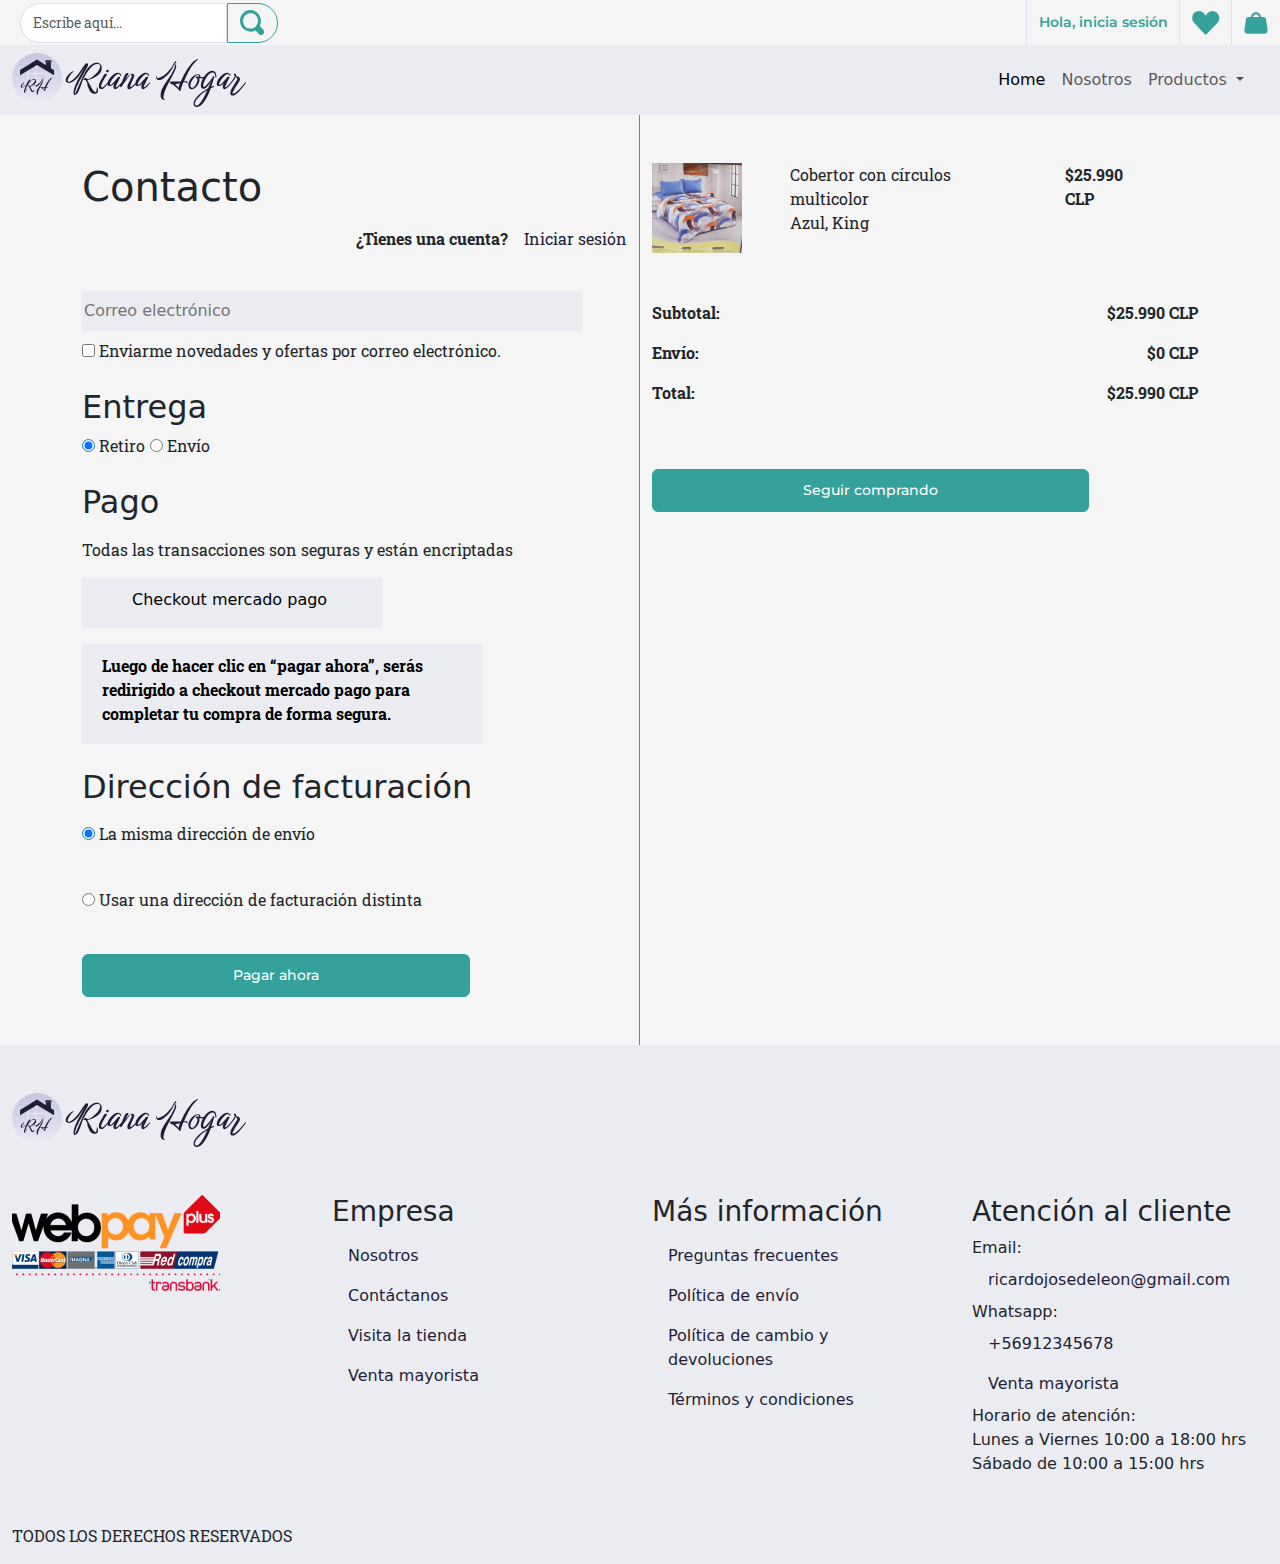
==== carrito.html @ f4df4b5e "Pagina de carrito" ====
<!DOCTYPE html>
<html lang="en">
<head>
    <meta charset="UTF-8">
    <meta name="viewport" content="width=device-width, initial-scale=1.0">
    <title>Carrito</title>
    <link rel="stylesheet" href="assets/scss/styles.css">
</head>
<body>
    <header>
        <nav class="navbar bg-body-tertiary navegadortop">
            <div class="container-fluid p-0 navtop">
              <div class="grupo-busqueda">
                <form class="d-flex busqueda" role="search">
                <input class="form-control me-2" type="search" placeholder="Escribe aquí..." aria-label="Search">
                <button class="btn btn-outline-success buscar" type="submit"><svg xmlns="http://www.w3.org/2000/svg" width="25" height="25" viewBox="0 0 25 25" fill="none"><path d="M10.4587 0.0309255C4.6915 0.0309255 0 4.88624 0 10.8549C0 16.8235 4.6915 21.6788 10.4587 21.6788C12.2218 21.6788 13.955 21.2458 15.4192 20.4109C15.5365 20.5569 15.6665 20.6915 15.8076 20.8129L18.7959 23.9054C19.0718 24.2268 19.4083 24.4863 19.7846 24.6682C20.161 24.8501 20.5693 24.9504 20.9845 24.9631C21.3997 24.9757 21.813 24.9004 22.199 24.7417C22.5851 24.5831 22.9357 24.3445 23.2294 24.0405C23.5231 23.7365 23.7537 23.3737 23.907 22.9741C24.0603 22.5746 24.133 22.1469 24.1208 21.7172C24.1086 21.2875 24.0116 20.8649 23.8359 20.4754C23.6602 20.0859 23.4094 19.7377 23.0989 19.4522L20.1107 16.3596C19.9651 16.2089 19.8049 16.0742 19.6326 15.9576C20.4394 14.4422 20.9474 12.6795 20.9474 10.8239C20.9474 4.85531 16.2559 0 10.4886 0L10.4587 0.0309255ZM10.4587 3.12348C14.6124 3.12348 17.9293 6.55621 17.9293 10.8549C17.9293 12.896 17.2121 14.7824 15.9571 16.1741C15.9272 16.205 15.8973 16.2359 15.8674 16.2668C15.7263 16.3882 15.5962 16.5228 15.4789 16.6689C14.1641 17.9059 12.3712 18.6172 10.4289 18.6172C6.27525 18.6172 2.95833 15.1844 2.95833 10.8858C2.95833 6.58714 6.27525 3.15441 10.4289 3.15441L10.4587 3.12348Z" fill="#34A29B"/></svg></button>
              </form>
              </div>
              <div class="btn-group" role="group" aria-label="Basic outlined example">
                <button type="button" class="btn btn-outline-primary btn-menu">Hola, inicia sesión</button>
                <button type="button" class="btn btn-outline-primary btn-menu"><svg xmlns="http://www.w3.org/2000/svg" width="28" height="24" viewBox="0 0 37 32" fill="none"><path d="M18.1333 29.8412L3.76081 14.9654C2.36745 13.4799 1.5 11.5421 1.5 9.38416C1.5 7.17262 2.37197 5.24394 3.7463 3.81796C5.18136 2.3761 7.03026 1.5 9.06667 1.5C11.1483 1.5 12.9834 2.37527 14.3595 3.78955C15.0977 4.62002 15.7184 5.46846 16.1578 6.11595C16.3783 6.44104 16.5505 6.71153 16.6662 6.89829C16.7239 6.99157 16.7674 7.06371 16.7956 7.11101L16.8261 7.16279L16.8326 7.1738L16.8329 7.17442L16.8331 7.17469L16.8332 7.17492L16.8334 7.17526L16.8335 7.17543L18.1874 9.53039L19.4581 7.13029L19.4584 7.12984L19.4586 7.12934L19.4588 7.12912L19.4588 7.12903L19.459 7.12868L19.4644 7.11862C19.4701 7.10806 19.4797 7.09049 19.4931 7.06645C19.5197 7.01835 19.5613 6.94451 19.617 6.84923C19.7285 6.65836 19.8953 6.38319 20.1103 6.05772C20.5426 5.4032 21.1519 4.5725 21.8796 3.81804C23.3146 2.37614 25.1636 1.5 27.2 1.5C29.2884 1.5 31.1285 2.38091 32.5061 3.80322C33.8993 5.28866 34.7667 7.22637 34.7667 9.38416C34.7667 11.5995 33.8917 13.531 32.5133 14.9577L18.1333 29.8412Z" fill="#34A29B" stroke="#34A29B" stroke-width="3"/></svg></button>
                <button type="button" class="btn btn-outline-primary btn-menu"><svg xmlns="http://www.w3.org/2000/svg" width="24" height="28" viewBox="0 0 36 33" fill="none"><path d="M31.4008 10.358L33.9563 26.9686C34.3003 29.2046 32.5702 31.2211 30.3081 31.2211H5.69202C3.42972 31.2211 1.69971 29.2046 2.04372 26.9686L4.59917 10.358C4.87622 8.55733 6.17812 8.99999 8 8.99999L27.5 9C29.3218 9 31.1238 8.55733 31.4008 10.358Z" fill="#34A29B" stroke="#34A29B" stroke-width="3" stroke-linecap="round" stroke-linejoin="round"/><path d="M24 7.5C24 5.46139 21.5 1.5 18 1.5C14.5 1.5 12 5.46139 12 7.5" stroke="#34A29B" stroke-width="3" stroke-linecap="round" stroke-linejoin="round"/></svg></button>
              </div>
            </div>
        </nav>

        <nav class="navbar navbar-expand-lg navegadorbottom">
            <div class="container-fluid navbottom">
              <a class="navbar-brand p-0" href="#"><img class="iconoriana" src="assets/img/iconoriana.svg" alt="iconoriana"></a>
              <button class="navbar-toggler" type="button" data-bs-toggle="collapse" data-bs-target="#navbarScroll" aria-controls="navbarScroll" aria-expanded="false" aria-label="Toggle navigation">
                <span class="navbar-toggler-icon"></span>
              </button>
              <div class="collapse navbar-collapse justify-content-end" id="navbarScroll">
                <ul class="navbar-nav my-2 my-lg-0 navbar-nav-scroll" style="--bs-scroll-height: 100px;">
                  <li class="nav-item">
                    <a class="nav-link active" aria-current="page" href="#">Home</a>
                  </li>
                  <li class="nav-item">
                    <a class="nav-link" href="#">Nosotros</a>
                  </li>
                  <li class="nav-item dropdown">
                    <a class="nav-link dropdown-toggle" href="#" role="button" data-bs-toggle="dropdown" aria-expanded="false">
                      Productos
                    </a>
                    <ul class="dropdown-menu">
                      <li><a class="dropdown-item" href="#">Especiales</a></li>
                      <li><a class="dropdown-item" href="#">Especiales</a></li>
                      <li><hr class="dropdown-divider"></li>
                      <li><a class="dropdown-item" href="#">Cubrecama</a></li>
                    </ul>
                  </li>
                  <li class="nav-item">
                    <a class="nav-link disabled" aria-disabled="true"></a>
                  </li>
                </ul>
              </div>
            </div>
        </nav>
    </header>
<main>



<div class="container">
    <div class="row">
        <div class="col-md-6 borde">
            <h1 class="mt-5 mb-3">Contacto</h1>
            <div class="d-flex justify-content-end mb-4">
                <p class="d-inline"><strong>¿Tienes una cuenta?</strong></p><a href="#" class="enlace1 d-inline ms-3">Iniciar sesión</a>   
            </div>
            <form action="post">
            <input type="text" placeholder="Correo electrónico" class="d-block correo mb-2">
            <label for="novedades">
                <input type="checkbox" id="novedades">
                Enviarme novedades y ofertas por correo electrónico.
            </label>
            <div class="mt-4">
            <h2>Entrega</h2> 
            <label for="retiro">
                <input type="radio" id="retiro" value="retiro" checked name="opcion" onclick="mostrarSeccion('seccion1')">
                Retiro
            </label>
            <label for="envio">
                <input type="radio" id="envio" value="envio" name="opcion" onclick="mostrarSeccion('seccion2')">
                Envío
            </label>    
            </div>
            <div id="seccion1" class="seccion mt-4 mb-4">
              <input type="text" placeholder="Nombre" class="nombre me-2 mb-3">
              <input type="text" placeholder="Apellido" class="nombre mb-3">
              <input type="text" placeholder="Dirección" class="correo d-block mb-3">
              <input type="text" placeholder="Casa, apartamento, etc (opcional)" class="correo d-block mb-3">
              <input type="text" placeholder="Rut sin guión" class="nombre me-2 mb-3">
              <input type="text" placeholder="Comuna" class="nombre mb-3">
              <select name="region" id="region" class="correo d-block mb-3">
                <option value="arica">Arica y Parinacota</option>
                <option value="tarapaca">Tarapacá</option>
                <option value="antofagasta">Antofagasta</option>
                <option value="atacama">Atacama</option>
                <option value="coquimbo">Coquimbo</option>
                <option value="valparaiso">Valparaíso</option>
                <option value="metropolitana">Metropolitana</option>
                <option value="libertador">Libertador Bernardo O'Higgins</option>
                <option value="maule">Maule</option>
                <option value="ñuble">Ñuble</option>
                <option value="biobio">BioBío</option>
                <option value="araucania">Araucanía</option>
                <option value="rios">Los Ríos</option>
                <option value="lagos">Los Lagos</option>
                <option value="aysen">Aysén</option>
                <option value="magallanes">Magallanes</option>
              </select>
              <input type="text" placeholder="Teléfono" class="nombre">
            </div>
            <div id="seccion2" class="seccion mt-4 mb-4">
                <p><strong>Lugares de retiro</strong></p>
                <p><strong>Hay 1 tienda cerca de tu ubicación.</strong></p>
                <div class="retiro-fondo">
                 <p>Retiro en Santa María local</p>
                 <p>Sta. María 327, 2820000 Rancagua, O'Higgins.</p>
                 <p><strong>Gratis</strong></p>   
                </div>   
            </div>
            <script>
                function mostrarSeccion(idSeccion) {
                    // Ocultar todas las secciones
                    var secciones = document.querySelectorAll('.seccion');
                    secciones.forEach(function(seccion) {
                        seccion.style.display = 'none';
                    });
        
                    // Mostrar la sección correspondiente a la opción seleccionada
                    var seccionMostrar = document.getElementById(idSeccion);
                    seccionMostrar.style.display = 'block';
                }
            </script>
            <h2 class="mb-3 mt-4">Pago</h2>
            <p>Todas las transacciones son seguras y están encriptadas</p>
            <span class="mercado d-block">Checkout mercado pago</span>
            <p class="texto-pagar mt-3"><strong>Luego de hacer clic en “pagar ahora”, serás <br> redirigido a checkout mercado pago para <br> completar tu compra de forma segura.</strong></p>

            <h2 class="mt-4 mb-3">Dirección de facturación</h2>
            <label for="misma">
                <input type="radio" name="opcion2" id="misma" value="misma" checked onclick="mostrarRadio('opcion1')" class="mb-5">
                La misma dirección de envío
            </label>
            <label for="facturacion">
                <input type="radio" name="opcion2" id="facturacion" value="facturacion" onclick="mostrarRadio('opcion2')" class="mb-5">
                Usar una dirección de facturación distinta
            </label>
            <div id="opcion1" class="opcion"></div>
            <div id="opcion2" class="opcion mb-5">
                <input type="text" placeholder="Nombre" class="nombre me-2 mb-3">
              <input type="text" placeholder="Apellido" class="nombre mb-3">
              <input type="text" placeholder="Dirección" class="correo d-block mb-3">
              <input type="text" placeholder="Casa, apartamento, etc (opcional)" class="correo d-block mb-3">
              <input type="text" placeholder="Rut sin guión" class="nombre me-2 mb-3">
              <input type="text" placeholder="Comuna" class="nombre mb-3">
              <select name="region" id="region" class="correo d-block mb-3">
                <option value="arica">Arica y Parinacota</option>
                <option value="tarapaca">Tarapacá</option>
                <option value="antofagasta">Antofagasta</option>
                <option value="atacama">Atacama</option>
                <option value="coquimbo">Coquimbo</option>
                <option value="valparaiso">Valparaíso</option>
                <option value="metropolitana">Metropolitana</option>
                <option value="libertador">Libertador Bernardo O'Higgins</option>
                <option value="maule">Maule</option>
                <option value="ñuble">Ñuble</option>
                <option value="biobio">BioBío</option>
                <option value="araucania">Araucanía</option>
                <option value="rios">Los Ríos</option>
                <option value="lagos">Los Lagos</option>
                <option value="aysen">Aysén</option>
                <option value="magallanes">Magallanes</option>
              </select>
              <input type="text" placeholder="Teléfono" class="nombre mb-3">
                <label for="box">
                    <input type="checkbox" id="box">
                    Guardar mi información y consultar más rápidamente la próxima vez
                </label>  
            </div>
            <script>
                function mostrarRadio(idSeccion) {
                    // Ocultar todas las secciones
                    var secciones = document.querySelectorAll('.opcion');
                    secciones.forEach(function(opcion) {
                        opcion.style.display = 'none';
                    });
        
                    // Mostrar la sección correspondiente a la opción seleccionada
                    var seccionRadio = document.getElementById(idSeccion);
                    seccionRadio.style.display = 'block';
                }
            </script>
            </form>
            <a href="#" class="btn btn-primary texto-blanco padding2 mb-5">Pagar ahora</a>
        </div>
        <div class="col-md-6">
            <div class="d-flex mt-5">
              <img src="assets/img/cobertor-peque.png" alt="" class="me-5">
            <p class="me-5">Cobertor con círculos multicolor <br> Azul, King</p>
            <p class="me-5"><strong>$25.990 CLP</strong></p>  
            </div>
            <div class="mt-5">
               <div class="d-flex justify-content-between">
                <p><strong>Subtotal:</strong></p>
                <p><strong>$25.990 CLP</strong></p>
            </div>

            <div class="d-flex justify-content-between">
                <p><strong>Envío:</strong></p>
                <p><strong>$0 CLP</strong></p>
            </div>

            <div class="d-flex justify-content-between">
                <p><strong>Total:</strong></p>
                <p><strong>$25.990 CLP</strong></p>
            </div> 
            <a href="index.html" class="btn btn-primary texto-blanco padding2 mt-5">Seguir comprando</a>
            </div>
             

            
        </div>
    </div>
</div>
</main>
<footer>
    <div class="container-fluid">
      <div class="row pb-5 pt-5">
        <div class="col-md-3">
          <img src="assets/img/iconoriana.svg" alt="icono riana"> 
        </div>
      </div>
        <div class="row pb-5">
          <div class="col-md-3">
            <img src="assets/img/webpay.png" alt="webpay">
          </div>
          <div class="col-md-3">
            <h3>Empresa</h3>
            <ul class="nav flex-column">
              <li class="nav-item">
                <a class="nav-link active" aria-current="page" href="#">Nosotros</a>
              </li>
              <li class="nav-item">
                <a class="nav-link" href="#">Contáctanos</a>
              </li>
              <li class="nav-item">
                <a class="nav-link" href="#">Visita la tienda</a>
              </li>
              <li class="nav-item">
                <a class="nav-link" href="#">Venta mayorista</a>
              </li>
            </ul>
          </div>
          <div class="col-md-3">
            <h3>Más información</h3>
            <ul class="nav flex-column">
              <li class="nav-item">
                <a class="nav-link active" aria-current="page" href="#">Preguntas frecuentes</a>
              </li>
              <li class="nav-item">
                <a class="nav-link" href="#">Política de envío</a>
              </li>
              <li class="nav-item">
                <a class="nav-link" href="#">Política de cambio y devoluciones</a>
              </li>
              <li class="nav-item">
                <a class="nav-link" href="#">Términos y condiciones</a>
              </li>
            </ul>
          </div>
          <div class="col-md-3"> 
            <h3>Atención al cliente</h3>
            <ul class="nav flex-column">
              <li class="nav-item">
                Email: <a class="nav-link active" aria-current="page" href="mailto:ricardojosedeleon@gmail.com">ricardojosedeleon@gmail.com</a>
              </li>
              
              <li class="nav-item">
               Whatsapp: <a class="nav-link" href="tel:+56912345678">+56912345678</a>
              </li>
              <li class="nav-item">
                <a class="nav-link" href="#">Venta mayorista</a>
              </li>
              <li class="nav-item">
                Horario de atención: <br> Lunes a Viernes 10:00 a 18:00 hrs <br> Sábado de 10:00 a 15:00 hrs
              </li>
            </ul>
          </div>
        </div>
        <div class="row">
          <div class="col-md-3">
            <a href="#"><i class="fa-brands fa-instagram" style="color: #1f1d38;"></i></a>
            <a href="#"></a>
          </div>
        </div>
        <div class="row">
          <div class="col-md-3">
            <p>TODOS LOS DERECHOS RESERVADOS</p>

          </div>

        </div>
    </div>
   
  </footer>
</body>
</html>
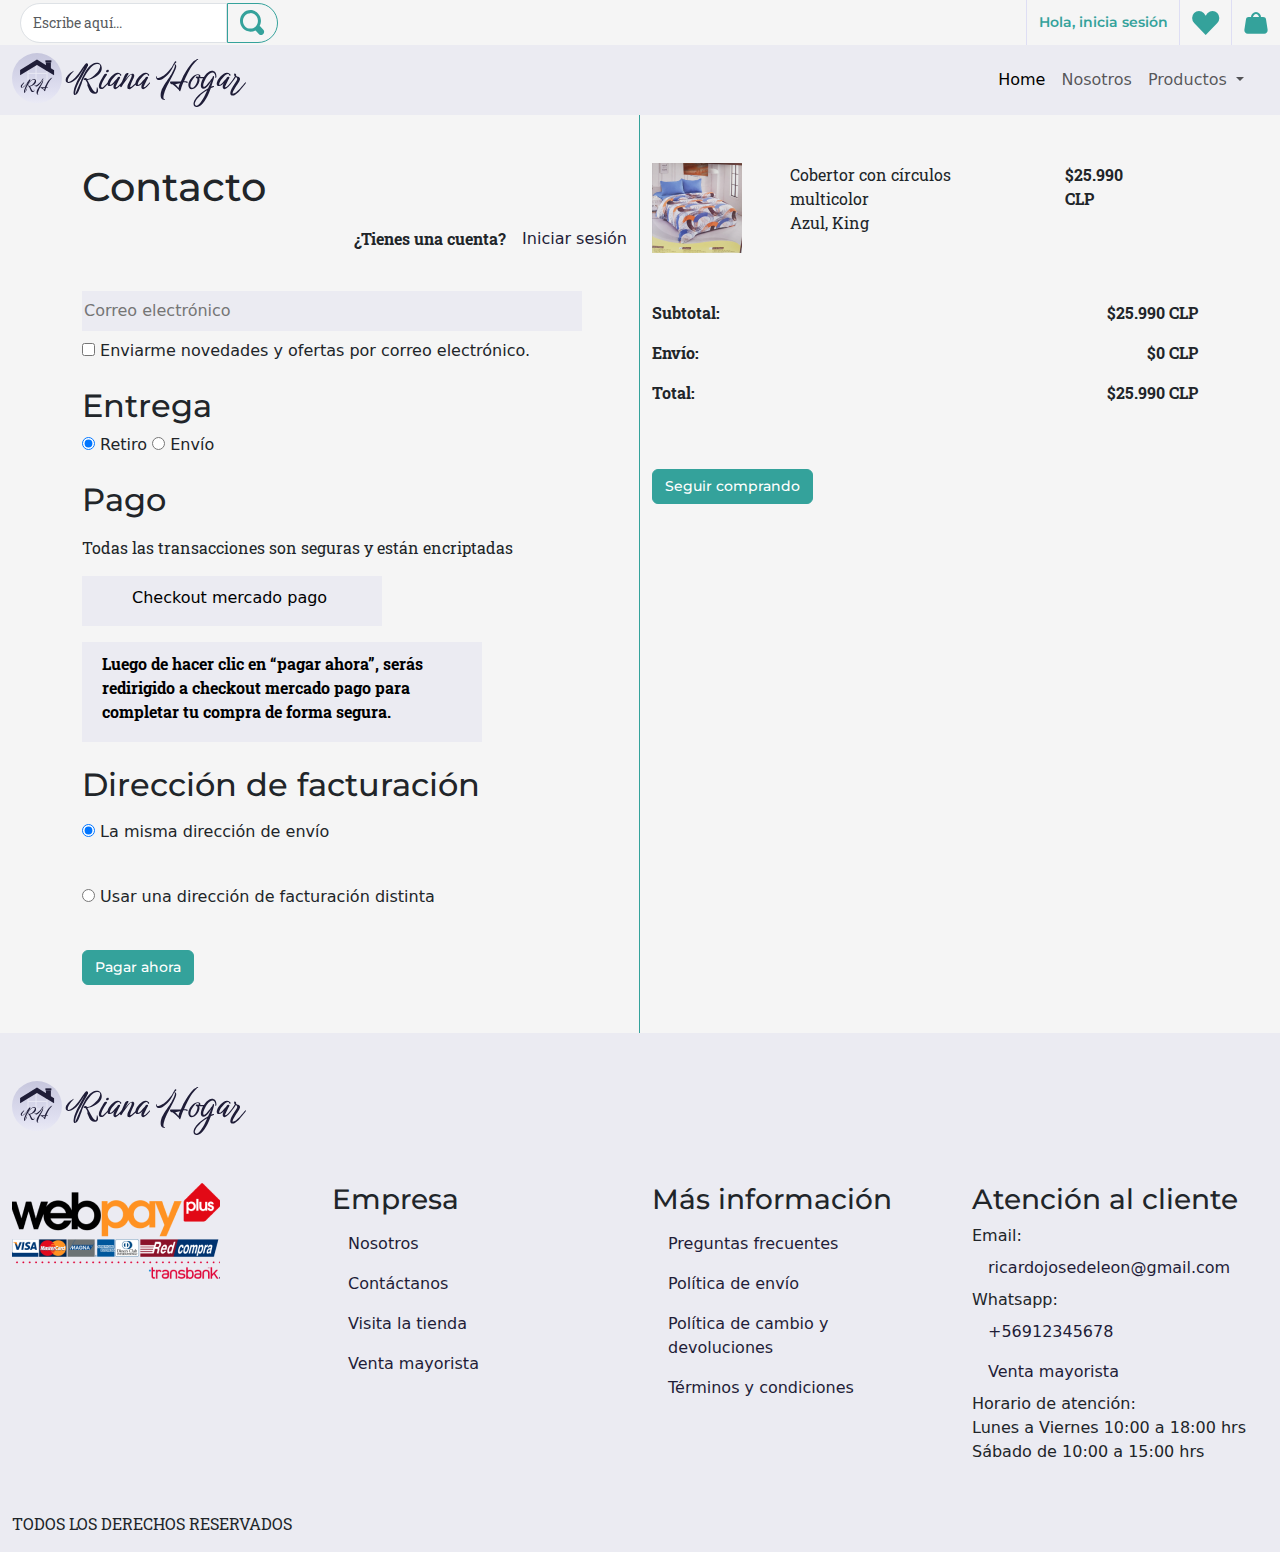
==== commit 66a65593: "carrito y mas" ====
--- a/carrito.html
+++ b/carrito.html
@@ -7,56 +7,108 @@
     <link rel="stylesheet" href="assets/scss/styles.css">
 </head>
 <body>
-    <header>
-        <nav class="navbar bg-body-tertiary navegadortop">
-            <div class="container-fluid p-0 navtop">
-              <div class="grupo-busqueda">
-                <form class="d-flex busqueda" role="search">
-                <input class="form-control me-2" type="search" placeholder="Escribe aquí..." aria-label="Search">
-                <button class="btn btn-outline-success buscar" type="submit"><svg xmlns="http://www.w3.org/2000/svg" width="25" height="25" viewBox="0 0 25 25" fill="none"><path d="M10.4587 0.0309255C4.6915 0.0309255 0 4.88624 0 10.8549C0 16.8235 4.6915 21.6788 10.4587 21.6788C12.2218 21.6788 13.955 21.2458 15.4192 20.4109C15.5365 20.5569 15.6665 20.6915 15.8076 20.8129L18.7959 23.9054C19.0718 24.2268 19.4083 24.4863 19.7846 24.6682C20.161 24.8501 20.5693 24.9504 20.9845 24.9631C21.3997 24.9757 21.813 24.9004 22.199 24.7417C22.5851 24.5831 22.9357 24.3445 23.2294 24.0405C23.5231 23.7365 23.7537 23.3737 23.907 22.9741C24.0603 22.5746 24.133 22.1469 24.1208 21.7172C24.1086 21.2875 24.0116 20.8649 23.8359 20.4754C23.6602 20.0859 23.4094 19.7377 23.0989 19.4522L20.1107 16.3596C19.9651 16.2089 19.8049 16.0742 19.6326 15.9576C20.4394 14.4422 20.9474 12.6795 20.9474 10.8239C20.9474 4.85531 16.2559 0 10.4886 0L10.4587 0.0309255ZM10.4587 3.12348C14.6124 3.12348 17.9293 6.55621 17.9293 10.8549C17.9293 12.896 17.2121 14.7824 15.9571 16.1741C15.9272 16.205 15.8973 16.2359 15.8674 16.2668C15.7263 16.3882 15.5962 16.5228 15.4789 16.6689C14.1641 17.9059 12.3712 18.6172 10.4289 18.6172C6.27525 18.6172 2.95833 15.1844 2.95833 10.8858C2.95833 6.58714 6.27525 3.15441 10.4289 3.15441L10.4587 3.12348Z" fill="#34A29B"/></svg></button>
-              </form>
-              </div>
-              <div class="btn-group" role="group" aria-label="Basic outlined example">
-                <button type="button" class="btn btn-outline-primary btn-menu">Hola, inicia sesión</button>
-                <button type="button" class="btn btn-outline-primary btn-menu"><svg xmlns="http://www.w3.org/2000/svg" width="28" height="24" viewBox="0 0 37 32" fill="none"><path d="M18.1333 29.8412L3.76081 14.9654C2.36745 13.4799 1.5 11.5421 1.5 9.38416C1.5 7.17262 2.37197 5.24394 3.7463 3.81796C5.18136 2.3761 7.03026 1.5 9.06667 1.5C11.1483 1.5 12.9834 2.37527 14.3595 3.78955C15.0977 4.62002 15.7184 5.46846 16.1578 6.11595C16.3783 6.44104 16.5505 6.71153 16.6662 6.89829C16.7239 6.99157 16.7674 7.06371 16.7956 7.11101L16.8261 7.16279L16.8326 7.1738L16.8329 7.17442L16.8331 7.17469L16.8332 7.17492L16.8334 7.17526L16.8335 7.17543L18.1874 9.53039L19.4581 7.13029L19.4584 7.12984L19.4586 7.12934L19.4588 7.12912L19.4588 7.12903L19.459 7.12868L19.4644 7.11862C19.4701 7.10806 19.4797 7.09049 19.4931 7.06645C19.5197 7.01835 19.5613 6.94451 19.617 6.84923C19.7285 6.65836 19.8953 6.38319 20.1103 6.05772C20.5426 5.4032 21.1519 4.5725 21.8796 3.81804C23.3146 2.37614 25.1636 1.5 27.2 1.5C29.2884 1.5 31.1285 2.38091 32.5061 3.80322C33.8993 5.28866 34.7667 7.22637 34.7667 9.38416C34.7667 11.5995 33.8917 13.531 32.5133 14.9577L18.1333 29.8412Z" fill="#34A29B" stroke="#34A29B" stroke-width="3"/></svg></button>
-                <button type="button" class="btn btn-outline-primary btn-menu"><svg xmlns="http://www.w3.org/2000/svg" width="24" height="28" viewBox="0 0 36 33" fill="none"><path d="M31.4008 10.358L33.9563 26.9686C34.3003 29.2046 32.5702 31.2211 30.3081 31.2211H5.69202C3.42972 31.2211 1.69971 29.2046 2.04372 26.9686L4.59917 10.358C4.87622 8.55733 6.17812 8.99999 8 8.99999L27.5 9C29.3218 9 31.1238 8.55733 31.4008 10.358Z" fill="#34A29B" stroke="#34A29B" stroke-width="3" stroke-linecap="round" stroke-linejoin="round"/><path d="M24 7.5C24 5.46139 21.5 1.5 18 1.5C14.5 1.5 12 5.46139 12 7.5" stroke="#34A29B" stroke-width="3" stroke-linecap="round" stroke-linejoin="round"/></svg></button>
-              </div>
-            </div>
-        </nav>
-
-        <nav class="navbar navbar-expand-lg navegadorbottom">
-            <div class="container-fluid navbottom">
-              <a class="navbar-brand p-0" href="#"><img class="iconoriana" src="assets/img/iconoriana.svg" alt="iconoriana"></a>
-              <button class="navbar-toggler" type="button" data-bs-toggle="collapse" data-bs-target="#navbarScroll" aria-controls="navbarScroll" aria-expanded="false" aria-label="Toggle navigation">
-                <span class="navbar-toggler-icon"></span>
-              </button>
-              <div class="collapse navbar-collapse justify-content-end" id="navbarScroll">
-                <ul class="navbar-nav my-2 my-lg-0 navbar-nav-scroll" style="--bs-scroll-height: 100px;">
-                  <li class="nav-item">
-                    <a class="nav-link active" aria-current="page" href="#">Home</a>
-                  </li>
-                  <li class="nav-item">
-                    <a class="nav-link" href="#">Nosotros</a>
-                  </li>
-                  <li class="nav-item dropdown">
-                    <a class="nav-link dropdown-toggle" href="#" role="button" data-bs-toggle="dropdown" aria-expanded="false">
-                      Productos
-                    </a>
-                    <ul class="dropdown-menu">
-                      <li><a class="dropdown-item" href="#">Especiales</a></li>
-                      <li><a class="dropdown-item" href="#">Especiales</a></li>
-                      <li><hr class="dropdown-divider"></li>
-                      <li><a class="dropdown-item" href="#">Cubrecama</a></li>
-                    </ul>
-                  </li>
-                  <li class="nav-item">
-                    <a class="nav-link disabled" aria-disabled="true"></a>
-                  </li>
+  <header>
+    <nav class="navbar bg-body-tertiary navegadortop">
+        <div class="container-fluid p-0 navtop">
+          <div class="grupo-busqueda">
+            <form class="d-flex busqueda" role="search">
+            <input class="form-control me-2" type="search" placeholder="Escribe aquí..." aria-label="Search">
+            <button class="btn btn-outline-success buscar" type="submit"><svg xmlns="http://www.w3.org/2000/svg" width="25" height="25" viewBox="0 0 25 25" fill="none"><path d="M10.4587 0.0309255C4.6915 0.0309255 0 4.88624 0 10.8549C0 16.8235 4.6915 21.6788 10.4587 21.6788C12.2218 21.6788 13.955 21.2458 15.4192 20.4109C15.5365 20.5569 15.6665 20.6915 15.8076 20.8129L18.7959 23.9054C19.0718 24.2268 19.4083 24.4863 19.7846 24.6682C20.161 24.8501 20.5693 24.9504 20.9845 24.9631C21.3997 24.9757 21.813 24.9004 22.199 24.7417C22.5851 24.5831 22.9357 24.3445 23.2294 24.0405C23.5231 23.7365 23.7537 23.3737 23.907 22.9741C24.0603 22.5746 24.133 22.1469 24.1208 21.7172C24.1086 21.2875 24.0116 20.8649 23.8359 20.4754C23.6602 20.0859 23.4094 19.7377 23.0989 19.4522L20.1107 16.3596C19.9651 16.2089 19.8049 16.0742 19.6326 15.9576C20.4394 14.4422 20.9474 12.6795 20.9474 10.8239C20.9474 4.85531 16.2559 0 10.4886 0L10.4587 0.0309255ZM10.4587 3.12348C14.6124 3.12348 17.9293 6.55621 17.9293 10.8549C17.9293 12.896 17.2121 14.7824 15.9571 16.1741C15.9272 16.205 15.8973 16.2359 15.8674 16.2668C15.7263 16.3882 15.5962 16.5228 15.4789 16.6689C14.1641 17.9059 12.3712 18.6172 10.4289 18.6172C6.27525 18.6172 2.95833 15.1844 2.95833 10.8858C2.95833 6.58714 6.27525 3.15441 10.4289 3.15441L10.4587 3.12348Z" fill="#34A29B"/></svg></button>
+          </form>
+          </div>
+          <div class="btn-group" role="group" aria-label="Basic outlined example">
+            <button type="button" class="btn btn-outline-primary btn-menu">Hola, inicia sesión</button>
+            <button type="button" class="btn btn-outline-primary btn-menu"><svg xmlns="http://www.w3.org/2000/svg" width="28" height="24" viewBox="0 0 37 32" fill="none"><path d="M18.1333 29.8412L3.76081 14.9654C2.36745 13.4799 1.5 11.5421 1.5 9.38416C1.5 7.17262 2.37197 5.24394 3.7463 3.81796C5.18136 2.3761 7.03026 1.5 9.06667 1.5C11.1483 1.5 12.9834 2.37527 14.3595 3.78955C15.0977 4.62002 15.7184 5.46846 16.1578 6.11595C16.3783 6.44104 16.5505 6.71153 16.6662 6.89829C16.7239 6.99157 16.7674 7.06371 16.7956 7.11101L16.8261 7.16279L16.8326 7.1738L16.8329 7.17442L16.8331 7.17469L16.8332 7.17492L16.8334 7.17526L16.8335 7.17543L18.1874 9.53039L19.4581 7.13029L19.4584 7.12984L19.4586 7.12934L19.4588 7.12912L19.4588 7.12903L19.459 7.12868L19.4644 7.11862C19.4701 7.10806 19.4797 7.09049 19.4931 7.06645C19.5197 7.01835 19.5613 6.94451 19.617 6.84923C19.7285 6.65836 19.8953 6.38319 20.1103 6.05772C20.5426 5.4032 21.1519 4.5725 21.8796 3.81804C23.3146 2.37614 25.1636 1.5 27.2 1.5C29.2884 1.5 31.1285 2.38091 32.5061 3.80322C33.8993 5.28866 34.7667 7.22637 34.7667 9.38416C34.7667 11.5995 33.8917 13.531 32.5133 14.9577L18.1333 29.8412Z" fill="#34A29B" stroke="#34A29B" stroke-width="3"/></svg></button>
+            <button type="button" class="btn btn-outline-primary btn-menu" data-bs-toggle="modal" data-bs-target="#exampleModal"><svg xmlns="http://www.w3.org/2000/svg" width="24" height="28" viewBox="0 0 36 33" fill="none"><path d="M31.4008 10.358L33.9563 26.9686C34.3003 29.2046 32.5702 31.2211 30.3081 31.2211H5.69202C3.42972 31.2211 1.69971 29.2046 2.04372 26.9686L4.59917 10.358C4.87622 8.55733 6.17812 8.99999 8 8.99999L27.5 9C29.3218 9 31.1238 8.55733 31.4008 10.358Z" fill="#34A29B" stroke="#34A29B" stroke-width="3" stroke-linecap="round" stroke-linejoin="round"/><path d="M24 7.5C24 5.46139 21.5 1.5 18 1.5C14.5 1.5 12 5.46139 12 7.5" stroke="#34A29B" stroke-width="3" stroke-linecap="round" stroke-linejoin="round"/></svg></button>
+          </div>
+        </div>
+    </nav>
+
+    <nav class="navbar navbar-expand-lg navegadorbottom">
+        <div class="container-fluid navbottom">
+          <a class="navbar-brand p-0" href="home.html"><img class="iconoriana" src="assets/img/iconoriana.svg" alt="iconoriana"></a>
+          <button class="navbar-toggler" type="button" data-bs-toggle="collapse" data-bs-target="#navbarScroll" aria-controls="navbarScroll" aria-expanded="false" aria-label="Toggle navigation">
+            <span class="navbar-toggler-icon"></span>
+          </button>
+          <div class="collapse navbar-collapse justify-content-end" id="navbarScroll">
+            <ul class="navbar-nav my-2 my-lg-0 navbar-nav-scroll" style="--bs-scroll-height: 100px;">
+              <li class="nav-item">
+                <a class="nav-link active" aria-current="page" href="home.html">Home</a>
+              </li>
+              <li class="nav-item">
+                <a class="nav-link" href="nosotros.html">Nosotros</a>
+              </li>
+              <li class="nav-item dropdown">
+                <a class="nav-link dropdown-toggle" href="productos.html" role="button" data-bs-toggle="dropdown" aria-expanded="false">
+                  Productos
+                </a>
+                <ul class="dropdown-menu">
+                  <li><a class="dropdown-item" href="#">Especiales</a></li>
+                  <li><a class="dropdown-item" href="#">Especiales</a></li>
+                  <li><hr class="dropdown-divider"></li>
+                  <li><a class="dropdown-item" href="#">Cubrecama</a></li>
                 </ul>
-              </div>
-            </div>
-        </nav>
-    </header>
+              </li>
+              <li class="nav-item">
+                <a class="nav-link disabled" aria-disabled="true"></a>
+              </li>
+            </ul>
+          </div>
+        </div>
+    </nav>
+
+    <div class="modal fade" id="exampleModal">
+        <div class="modal-dialog">
+          <div class="modal-content">
+            <div class="modal-header">
+              <h2 class="modal-title fs-5">Pregunta</h2>
+              <button type="button" class="btn-close" data-bs-dismiss="modal" aria-label="Close"></button>
+
+            </div>
+            <div class="modal-body">
+                <table class="table">
+                    <thead>
+                      <tr>
+                        <th scope="col">#</th>
+                        <th scope="col">Producto</th>
+                        <th scope="col">Cantidad</th>
+                        <th scope="col">Precio</th>
+                        <th scope="col">Total</th>
+
+                      </tr>
+
+                    </thead>
+                    <tbody>
+                        <tr>
+                          <td class="w-25">
+                            <img src="assets/img/cobertor-peque.png" alt="">
+                          </td>
+
+                          <td>Cobertor pequeño</td>
+                          <td>$25.990</td>
+                          <td class="qty"><input type="text" class="form-control" id="input1" value="2"></td>
+                          <td>$51.980</td>
+                          <td>
+                            <a href="#" class="btn btn-danger btn-sm">
+                              <i class="fa fa-times"></i>
+                            </a>
+                          </td>
+                        </tr>
+                    </tbody>
+                </table>
+
+                <div class="d-flex justify-content-end">
+                    <h5>Total: <span class="price text-success">$51980</span></h5>
+                </div>
+            </div>
+            <div class="modal-footer border-top-0 d-flex justify-content-between">
+              <a href="carrito.html" type="button" class="btn btn-primary">Checkout</a>
+            </div>
+          </div>
+        </div>
+      </div>
+
+</header>
 <main>
 
 
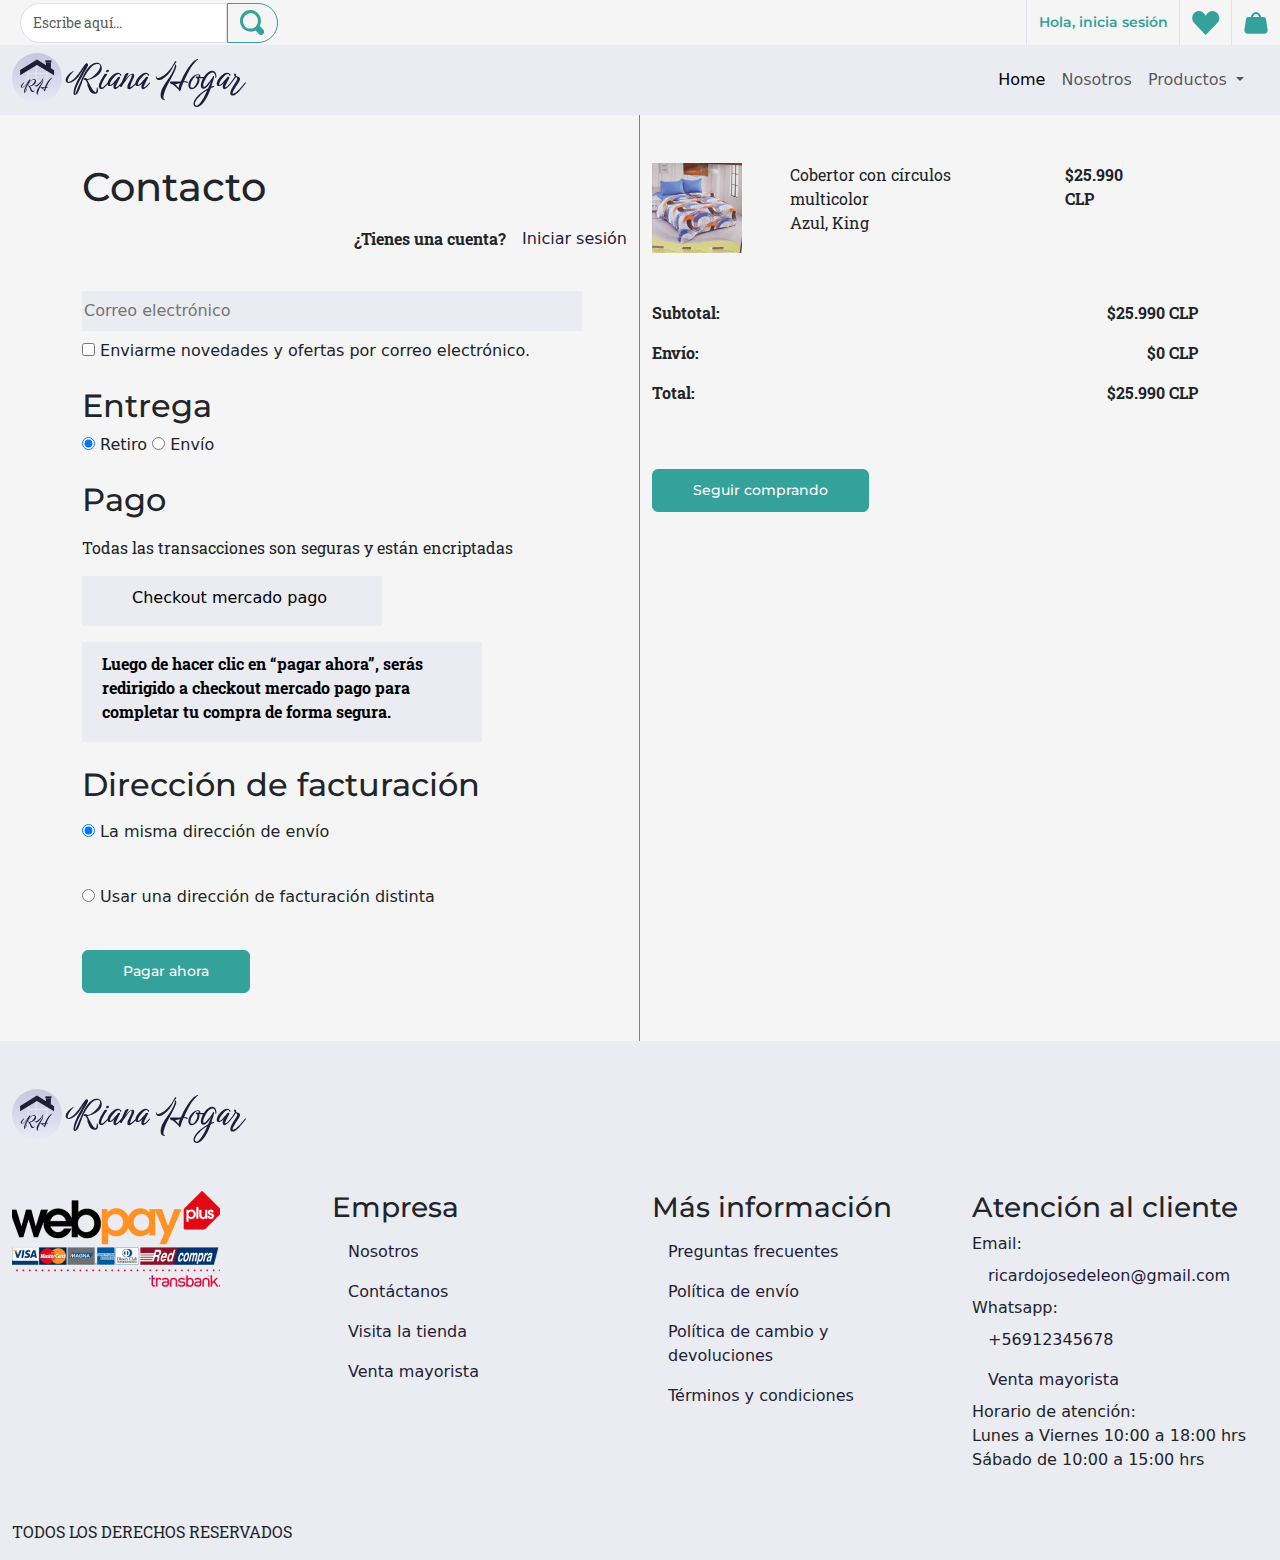
==== commit a9dcc90b: "home" ====
--- a/carrito.html
+++ b/carrito.html
@@ -46,7 +46,7 @@
                   <li><a class="dropdown-item" href="#">Especiales</a></li>
                   <li><a class="dropdown-item" href="#">Especiales</a></li>
                   <li><hr class="dropdown-divider"></li>
-                  <li><a class="dropdown-item" href="#">Cubrecama</a></li>
+                  <li><a class="dropdown-item" href="productos.html">Cubrecama</a></li>
                 </ul>
               </li>
               <li class="nav-item">
@@ -61,7 +61,7 @@
         <div class="modal-dialog">
           <div class="modal-content">
             <div class="modal-header">
-              <h2 class="modal-title fs-5">Pregunta</h2>
+              <h2 class="modal-title fs-5">Tu carrito de compras</h2>
               <button type="button" class="btn-close" data-bs-dismiss="modal" aria-label="Close"></button>
 
             </div>
@@ -71,8 +71,8 @@
                       <tr>
                         <th scope="col">#</th>
                         <th scope="col">Producto</th>
+                        <th scope="col">Precio</th>
                         <th scope="col">Cantidad</th>
-                        <th scope="col">Precio</th>
                         <th scope="col">Total</th>
 
                       </tr>
@@ -84,10 +84,10 @@
                             <img src="assets/img/cobertor-peque.png" alt="">
                           </td>
 
-                          <td>Cobertor pequeño</td>
+                          <td>Cobertor multicolor, KING</td>
                           <td>$25.990</td>
-                          <td class="qty"><input type="text" class="form-control" id="input1" value="2"></td>
-                          <td>$51.980</td>
+                          <td class="qty"><input type="text" class="form-control" id="input1" value="1"></td>
+                          <td>$25990</td>
                           <td>
                             <a href="#" class="btn btn-danger btn-sm">
                               <i class="fa fa-times"></i>
@@ -98,11 +98,11 @@
                 </table>
 
                 <div class="d-flex justify-content-end">
-                    <h5>Total: <span class="price text-success">$51980</span></h5>
+                    <h5>Total: <span class="price text-success">$25990</span></h5>
                 </div>
             </div>
             <div class="modal-footer border-top-0 d-flex justify-content-between">
-              <a href="carrito.html" type="button" class="btn btn-primary">Checkout</a>
+              <a href="carrito.html" type="button" class="btn btn-primary texto-blanco">Checkout</a>
             </div>
           </div>
         </div>
@@ -129,11 +129,11 @@
             <div class="mt-4">
             <h2>Entrega</h2> 
             <label for="retiro">
-                <input type="radio" id="retiro" value="retiro" checked name="opcion" onclick="mostrarSeccion('seccion1')">
+                <input type="radio" id="retiro" value="retiro" checked name="opcion" onclick="mostrarSeccion('seccion2')">
                 Retiro
             </label>
             <label for="envio">
-                <input type="radio" id="envio" value="envio" name="opcion" onclick="mostrarSeccion('seccion2')">
+                <input type="radio" id="envio" value="envio" name="opcion" onclick="mostrarSeccion('seccion1')">
                 Envío
             </label>    
             </div>
@@ -269,7 +269,7 @@
                 <p><strong>Total:</strong></p>
                 <p><strong>$25.990 CLP</strong></p>
             </div> 
-            <a href="index.html" class="btn btn-primary texto-blanco padding2 mt-5">Seguir comprando</a>
+            <a href="productos.html" class="btn btn-primary texto-blanco padding2 mt-5">Seguir comprando</a>
             </div>
              
 
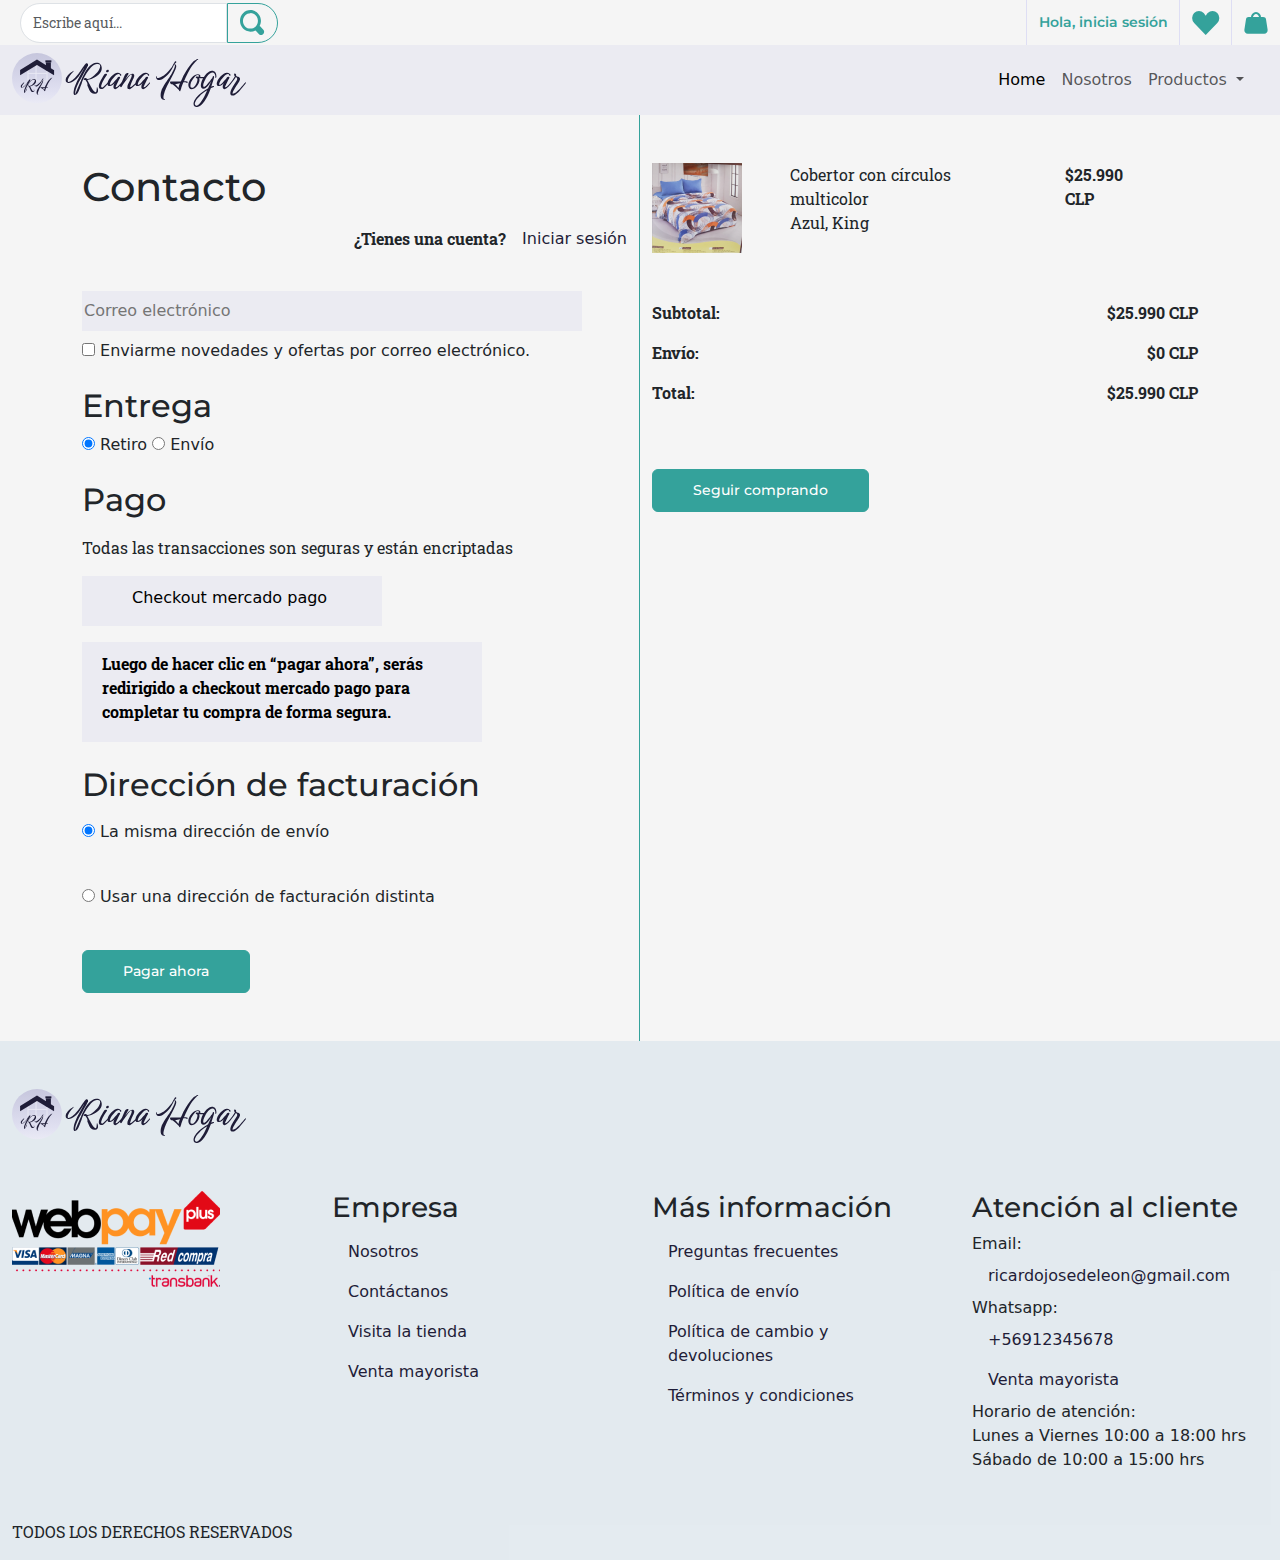
==== commit b97c827f: "cambios" ====
--- a/carrito.html
+++ b/carrito.html
@@ -1,114 +1,128 @@
-<!DOCTYPE html>
-<html lang="en">
-<head>
-    <meta charset="UTF-8">
-    <meta name="viewport" content="width=device-width, initial-scale=1.0">
-    <title>Carrito</title>
+<!doctype html>
+<html lang="es">
+  <head>
+    <meta charset="utf-8">
+    <meta name="viewport" content="width=device-width, initial-scale=1">
+    <title>Rianahogar</title>
+    <link href="https://cdn.jsdelivr.net/npm/bootstrap@5.3.2/dist/css/bootstrap.min.css" rel="stylesheet" integrity="sha384-T3c6CoIi6uLrA9TneNEoa7RxnatzjcDSCmG1MXxSR1GAsXEV/Dwwykc2MPK8M2HN" crossorigin="anonymous">
     <link rel="stylesheet" href="assets/scss/styles.css">
-</head>
-<body>
-  <header>
-    <nav class="navbar bg-body-tertiary navegadortop">
-        <div class="container-fluid p-0 navtop">
-          <div class="grupo-busqueda">
-            <form class="d-flex busqueda" role="search">
-            <input class="form-control me-2" type="search" placeholder="Escribe aquí..." aria-label="Search">
-            <button class="btn btn-outline-success buscar" type="submit"><svg xmlns="http://www.w3.org/2000/svg" width="25" height="25" viewBox="0 0 25 25" fill="none"><path d="M10.4587 0.0309255C4.6915 0.0309255 0 4.88624 0 10.8549C0 16.8235 4.6915 21.6788 10.4587 21.6788C12.2218 21.6788 13.955 21.2458 15.4192 20.4109C15.5365 20.5569 15.6665 20.6915 15.8076 20.8129L18.7959 23.9054C19.0718 24.2268 19.4083 24.4863 19.7846 24.6682C20.161 24.8501 20.5693 24.9504 20.9845 24.9631C21.3997 24.9757 21.813 24.9004 22.199 24.7417C22.5851 24.5831 22.9357 24.3445 23.2294 24.0405C23.5231 23.7365 23.7537 23.3737 23.907 22.9741C24.0603 22.5746 24.133 22.1469 24.1208 21.7172C24.1086 21.2875 24.0116 20.8649 23.8359 20.4754C23.6602 20.0859 23.4094 19.7377 23.0989 19.4522L20.1107 16.3596C19.9651 16.2089 19.8049 16.0742 19.6326 15.9576C20.4394 14.4422 20.9474 12.6795 20.9474 10.8239C20.9474 4.85531 16.2559 0 10.4886 0L10.4587 0.0309255ZM10.4587 3.12348C14.6124 3.12348 17.9293 6.55621 17.9293 10.8549C17.9293 12.896 17.2121 14.7824 15.9571 16.1741C15.9272 16.205 15.8973 16.2359 15.8674 16.2668C15.7263 16.3882 15.5962 16.5228 15.4789 16.6689C14.1641 17.9059 12.3712 18.6172 10.4289 18.6172C6.27525 18.6172 2.95833 15.1844 2.95833 10.8858C2.95833 6.58714 6.27525 3.15441 10.4289 3.15441L10.4587 3.12348Z" fill="#34A29B"/></svg></button>
-          </form>
-          </div>
-          <div class="btn-group" role="group" aria-label="Basic outlined example">
-            <button type="button" class="btn btn-outline-primary btn-menu">Hola, inicia sesión</button>
-            <button type="button" class="btn btn-outline-primary btn-menu"><svg xmlns="http://www.w3.org/2000/svg" width="28" height="24" viewBox="0 0 37 32" fill="none"><path d="M18.1333 29.8412L3.76081 14.9654C2.36745 13.4799 1.5 11.5421 1.5 9.38416C1.5 7.17262 2.37197 5.24394 3.7463 3.81796C5.18136 2.3761 7.03026 1.5 9.06667 1.5C11.1483 1.5 12.9834 2.37527 14.3595 3.78955C15.0977 4.62002 15.7184 5.46846 16.1578 6.11595C16.3783 6.44104 16.5505 6.71153 16.6662 6.89829C16.7239 6.99157 16.7674 7.06371 16.7956 7.11101L16.8261 7.16279L16.8326 7.1738L16.8329 7.17442L16.8331 7.17469L16.8332 7.17492L16.8334 7.17526L16.8335 7.17543L18.1874 9.53039L19.4581 7.13029L19.4584 7.12984L19.4586 7.12934L19.4588 7.12912L19.4588 7.12903L19.459 7.12868L19.4644 7.11862C19.4701 7.10806 19.4797 7.09049 19.4931 7.06645C19.5197 7.01835 19.5613 6.94451 19.617 6.84923C19.7285 6.65836 19.8953 6.38319 20.1103 6.05772C20.5426 5.4032 21.1519 4.5725 21.8796 3.81804C23.3146 2.37614 25.1636 1.5 27.2 1.5C29.2884 1.5 31.1285 2.38091 32.5061 3.80322C33.8993 5.28866 34.7667 7.22637 34.7667 9.38416C34.7667 11.5995 33.8917 13.531 32.5133 14.9577L18.1333 29.8412Z" fill="#34A29B" stroke="#34A29B" stroke-width="3"/></svg></button>
-            <button type="button" class="btn btn-outline-primary btn-menu" data-bs-toggle="modal" data-bs-target="#exampleModal"><svg xmlns="http://www.w3.org/2000/svg" width="24" height="28" viewBox="0 0 36 33" fill="none"><path d="M31.4008 10.358L33.9563 26.9686C34.3003 29.2046 32.5702 31.2211 30.3081 31.2211H5.69202C3.42972 31.2211 1.69971 29.2046 2.04372 26.9686L4.59917 10.358C4.87622 8.55733 6.17812 8.99999 8 8.99999L27.5 9C29.3218 9 31.1238 8.55733 31.4008 10.358Z" fill="#34A29B" stroke="#34A29B" stroke-width="3" stroke-linecap="round" stroke-linejoin="round"/><path d="M24 7.5C24 5.46139 21.5 1.5 18 1.5C14.5 1.5 12 5.46139 12 7.5" stroke="#34A29B" stroke-width="3" stroke-linecap="round" stroke-linejoin="round"/></svg></button>
-          </div>
-        </div>
-    </nav>
-
-    <nav class="navbar navbar-expand-lg navegadorbottom">
-        <div class="container-fluid navbottom">
-          <a class="navbar-brand p-0" href="home.html"><img class="iconoriana" src="assets/img/iconoriana.svg" alt="iconoriana"></a>
-          <button class="navbar-toggler" type="button" data-bs-toggle="collapse" data-bs-target="#navbarScroll" aria-controls="navbarScroll" aria-expanded="false" aria-label="Toggle navigation">
-            <span class="navbar-toggler-icon"></span>
-          </button>
-          <div class="collapse navbar-collapse justify-content-end" id="navbarScroll">
-            <ul class="navbar-nav my-2 my-lg-0 navbar-nav-scroll" style="--bs-scroll-height: 100px;">
-              <li class="nav-item">
-                <a class="nav-link active" aria-current="page" href="home.html">Home</a>
-              </li>
-              <li class="nav-item">
-                <a class="nav-link" href="nosotros.html">Nosotros</a>
-              </li>
-              <li class="nav-item dropdown">
-                <a class="nav-link dropdown-toggle" href="productos.html" role="button" data-bs-toggle="dropdown" aria-expanded="false">
-                  Productos
-                </a>
-                <ul class="dropdown-menu">
-                  <li><a class="dropdown-item" href="#">Especiales</a></li>
-                  <li><a class="dropdown-item" href="#">Especiales</a></li>
-                  <li><hr class="dropdown-divider"></li>
-                  <li><a class="dropdown-item" href="productos.html">Cubrecama</a></li>
-                </ul>
-              </li>
-              <li class="nav-item">
-                <a class="nav-link disabled" aria-disabled="true"></a>
-              </li>
-            </ul>
-          </div>
-        </div>
-    </nav>
-
-    <div class="modal fade" id="exampleModal">
-        <div class="modal-dialog">
-          <div class="modal-content">
-            <div class="modal-header">
-              <h2 class="modal-title fs-5">Tu carrito de compras</h2>
-              <button type="button" class="btn-close" data-bs-dismiss="modal" aria-label="Close"></button>
-
-            </div>
-            <div class="modal-body">
-                <table class="table">
-                    <thead>
-                      <tr>
-                        <th scope="col">#</th>
-                        <th scope="col">Producto</th>
-                        <th scope="col">Precio</th>
-                        <th scope="col">Cantidad</th>
-                        <th scope="col">Total</th>
-
-                      </tr>
-
-                    </thead>
-                    <tbody>
+
+    <link rel="preconnect" href="https://fonts.googleapis.com">
+    <link rel="preconnect" href="https://fonts.gstatic.com" crossorigin>
+    <link href="https://fonts.googleapis.com/css2?family=Montserrat:wght@300;400;500;600;700&display=swap" rel="stylesheet">
+
+    <link rel="preconnect" href="https://fonts.googleapis.com">
+    <link rel="preconnect" href="https://fonts.gstatic.com" crossorigin>
+    <link href="https://fonts.googleapis.com/css2?family=Roboto+Slab:wght@400;500;600&display=swap" rel="stylesheet">
+
+  </head>
+
+
+
+  <body>
+
+    <header>
+      <nav class="navbar bg-body-tertiary navegadortop">
+          <div class="container-fluid p-0 navtop">
+            <div class="grupo-busqueda">
+              <form class="d-flex busqueda" role="search">
+              <input class="form-control me-2" type="search" placeholder="Escribe aquí..." aria-label="Search">
+              <button class="btn btn-outline-success buscar" type="submit"><svg xmlns="http://www.w3.org/2000/svg" width="25" height="25" viewBox="0 0 25 25" fill="none"><path d="M10.4587 0.0309255C4.6915 0.0309255 0 4.88624 0 10.8549C0 16.8235 4.6915 21.6788 10.4587 21.6788C12.2218 21.6788 13.955 21.2458 15.4192 20.4109C15.5365 20.5569 15.6665 20.6915 15.8076 20.8129L18.7959 23.9054C19.0718 24.2268 19.4083 24.4863 19.7846 24.6682C20.161 24.8501 20.5693 24.9504 20.9845 24.9631C21.3997 24.9757 21.813 24.9004 22.199 24.7417C22.5851 24.5831 22.9357 24.3445 23.2294 24.0405C23.5231 23.7365 23.7537 23.3737 23.907 22.9741C24.0603 22.5746 24.133 22.1469 24.1208 21.7172C24.1086 21.2875 24.0116 20.8649 23.8359 20.4754C23.6602 20.0859 23.4094 19.7377 23.0989 19.4522L20.1107 16.3596C19.9651 16.2089 19.8049 16.0742 19.6326 15.9576C20.4394 14.4422 20.9474 12.6795 20.9474 10.8239C20.9474 4.85531 16.2559 0 10.4886 0L10.4587 0.0309255ZM10.4587 3.12348C14.6124 3.12348 17.9293 6.55621 17.9293 10.8549C17.9293 12.896 17.2121 14.7824 15.9571 16.1741C15.9272 16.205 15.8973 16.2359 15.8674 16.2668C15.7263 16.3882 15.5962 16.5228 15.4789 16.6689C14.1641 17.9059 12.3712 18.6172 10.4289 18.6172C6.27525 18.6172 2.95833 15.1844 2.95833 10.8858C2.95833 6.58714 6.27525 3.15441 10.4289 3.15441L10.4587 3.12348Z" fill="#34A29B"/></svg></button>
+            </form>
+            </div>
+            <div class="btn-group" role="group" aria-label="Basic outlined example">
+              <button type="button" class="btn btn-outline-primary btn-menu">Hola, inicia sesión</button>
+              <button type="button" class="btn btn-outline-primary btn-menu"><svg xmlns="http://www.w3.org/2000/svg" width="28" height="24" viewBox="0 0 37 32" fill="none"><path d="M18.1333 29.8412L3.76081 14.9654C2.36745 13.4799 1.5 11.5421 1.5 9.38416C1.5 7.17262 2.37197 5.24394 3.7463 3.81796C5.18136 2.3761 7.03026 1.5 9.06667 1.5C11.1483 1.5 12.9834 2.37527 14.3595 3.78955C15.0977 4.62002 15.7184 5.46846 16.1578 6.11595C16.3783 6.44104 16.5505 6.71153 16.6662 6.89829C16.7239 6.99157 16.7674 7.06371 16.7956 7.11101L16.8261 7.16279L16.8326 7.1738L16.8329 7.17442L16.8331 7.17469L16.8332 7.17492L16.8334 7.17526L16.8335 7.17543L18.1874 9.53039L19.4581 7.13029L19.4584 7.12984L19.4586 7.12934L19.4588 7.12912L19.4588 7.12903L19.459 7.12868L19.4644 7.11862C19.4701 7.10806 19.4797 7.09049 19.4931 7.06645C19.5197 7.01835 19.5613 6.94451 19.617 6.84923C19.7285 6.65836 19.8953 6.38319 20.1103 6.05772C20.5426 5.4032 21.1519 4.5725 21.8796 3.81804C23.3146 2.37614 25.1636 1.5 27.2 1.5C29.2884 1.5 31.1285 2.38091 32.5061 3.80322C33.8993 5.28866 34.7667 7.22637 34.7667 9.38416C34.7667 11.5995 33.8917 13.531 32.5133 14.9577L18.1333 29.8412Z" fill="#34A29B" stroke="#34A29B" stroke-width="3"/></svg></button>
+              <button type="button" class="btn btn-outline-primary btn-menu" data-bs-toggle="modal" data-bs-target="#exampleModal"><svg xmlns="http://www.w3.org/2000/svg" width="24" height="28" viewBox="0 0 36 33" fill="none"><path d="M31.4008 10.358L33.9563 26.9686C34.3003 29.2046 32.5702 31.2211 30.3081 31.2211H5.69202C3.42972 31.2211 1.69971 29.2046 2.04372 26.9686L4.59917 10.358C4.87622 8.55733 6.17812 8.99999 8 8.99999L27.5 9C29.3218 9 31.1238 8.55733 31.4008 10.358Z" fill="#34A29B" stroke="#34A29B" stroke-width="3" stroke-linecap="round" stroke-linejoin="round"/><path d="M24 7.5C24 5.46139 21.5 1.5 18 1.5C14.5 1.5 12 5.46139 12 7.5" stroke="#34A29B" stroke-width="3" stroke-linecap="round" stroke-linejoin="round"/></svg></button>
+            </div>
+          </div>
+      </nav>
+
+      <nav class="navbar navbar-expand-lg navegadorbottom">
+          <div class="container-fluid navbottom">
+            <a class="navbar-brand p-0" href="home.html"><img class="iconoriana" src="assets/img/iconoriana.svg" alt="iconoriana"></a>
+            <button class="navbar-toggler" type="button" data-bs-toggle="collapse" data-bs-target="#navbarScroll" aria-controls="navbarScroll" aria-expanded="false" aria-label="Toggle navigation">
+              <span class="navbar-toggler-icon"></span>
+            </button>
+            <div class="collapse navbar-collapse justify-content-end" id="navbarScroll">
+              <ul class="navbar-nav my-2 my-lg-0 navbar-nav-scroll" style="--bs-scroll-height: 100px;">
+                <li class="nav-item">
+                  <a class="nav-link active" aria-current="page" href="home.html">Home</a>
+                </li>
+                <li class="nav-item">
+                  <a class="nav-link" href="nosotros.html">Nosotros</a>
+                </li>
+                <li class="nav-item dropdown">
+                  <a class="nav-link dropdown-toggle" href="productos.html" role="button" data-bs-toggle="dropdown" aria-expanded="false">
+                    Productos
+                  </a>
+                  <ul class="dropdown-menu">
+                    <li><a class="dropdown-item" href="#">Especiales</a></li>
+                    <li><a class="dropdown-item" href="#">Especiales</a></li>
+                    <li><hr class="dropdown-divider"></li>
+                    <li><a class="dropdown-item" href="productos.html">Cubrecama</a></li>
+                  </ul>
+                </li>
+                <li class="nav-item">
+                  <a class="nav-link disabled" aria-disabled="true"></a>
+                </li>
+              </ul>
+            </div>
+          </div>
+      </nav>
+
+      <div class="modal fade" id="exampleModal">
+          <div class="modal-dialog">
+            <div class="modal-content">
+              <div class="modal-header">
+                <h2 class="modal-title fs-5">Tu carrito de compras</h2>
+                <button type="button" class="btn-close" data-bs-dismiss="modal" aria-label="Close"></button>
+
+              </div>
+              <div class="modal-body">
+                  <table class="table">
+                      <thead>
                         <tr>
-                          <td class="w-25">
-                            <img src="assets/img/cobertor-peque.png" alt="">
-                          </td>
-
-                          <td>Cobertor multicolor, KING</td>
-                          <td>$25.990</td>
-                          <td class="qty"><input type="text" class="form-control" id="input1" value="1"></td>
-                          <td>$25990</td>
-                          <td>
-                            <a href="#" class="btn btn-danger btn-sm">
-                              <i class="fa fa-times"></i>
-                            </a>
-                          </td>
+                          <th scope="col">#</th>
+                          <th scope="col">Producto</th>
+                          <th scope="col">Precio</th>
+                          <th scope="col">Cantidad</th>
+                          <th scope="col">Total</th>
+
                         </tr>
-                    </tbody>
-                </table>
-
-                <div class="d-flex justify-content-end">
-                    <h5>Total: <span class="price text-success">$25990</span></h5>
-                </div>
-            </div>
-            <div class="modal-footer border-top-0 d-flex justify-content-between">
-              <a href="carrito.html" type="button" class="btn btn-primary texto-blanco">Checkout</a>
-            </div>
-          </div>
-        </div>
-      </div>
-
-</header>
+
+                      </thead>
+                      <tbody>
+                          <tr>
+                            <td class="w-25">
+                              <img src="assets/img/cobertor-peque.png" alt="">
+                            </td>
+
+                            <td>Cobertor multicolor, KING</td>
+                            <td>$25.990</td>
+                            <td class="qty"><input type="text" class="form-control" id="input1" value="1"></td>
+                            <td>$25990</td>
+                            <td>
+                              <a href="#" class="btn btn-danger btn-sm">
+                                <i class="fa fa-times"></i>
+                              </a>
+                            </td>
+                          </tr>
+                      </tbody>
+                  </table>
+
+                  <div class="d-flex justify-content-end">
+                      <h5>Total: <span class="price text-success">$25990</span></h5>
+                  </div>
+              </div>
+              <div class="modal-footer border-top-0 d-flex justify-content-between">
+                <a href="carrito.html" type="button" class="btn btn-primary texto-blanco">Checkout</a>
+              </div>
+            </div>
+          </div>
+        </div>
+
+  </header>
 <main>
 
 
